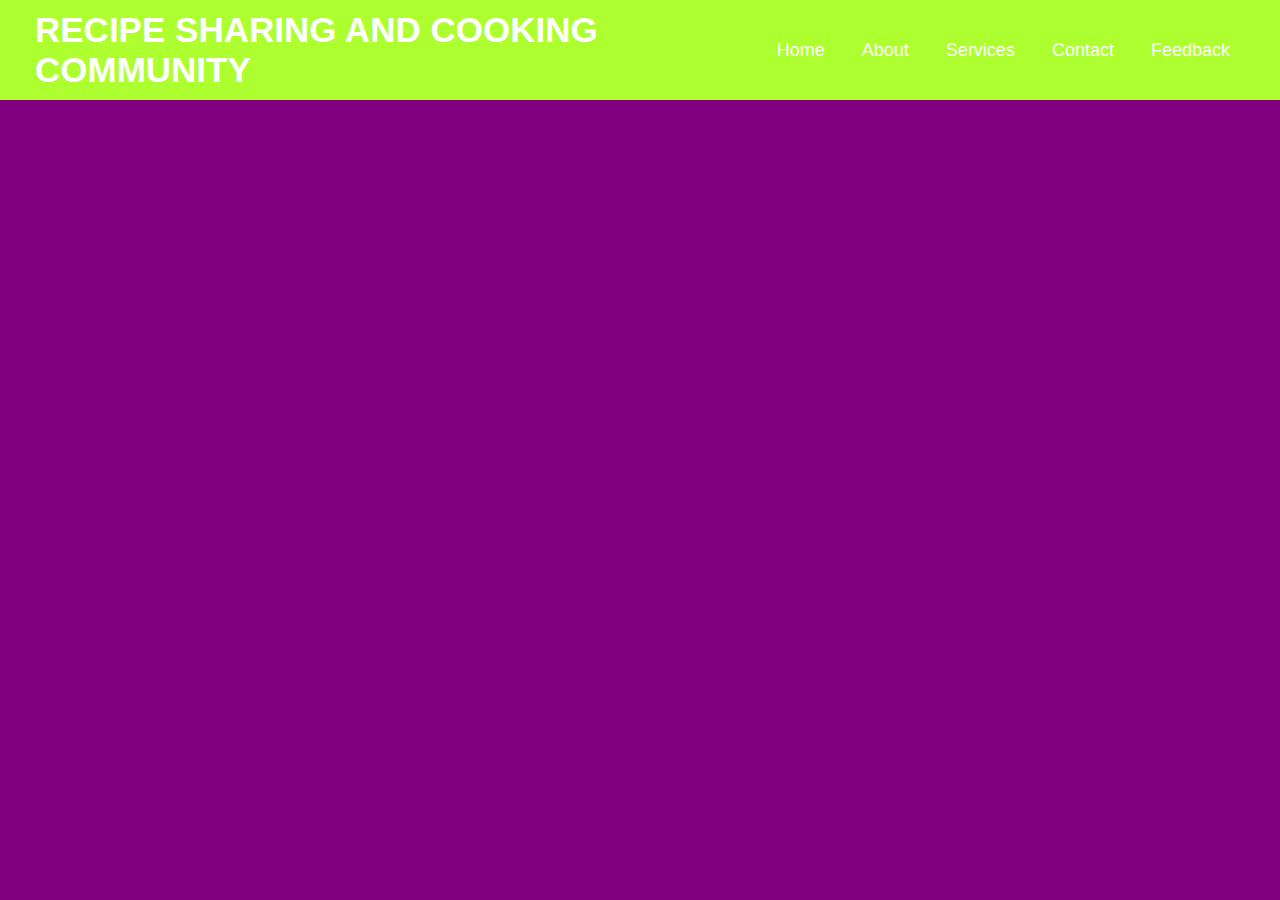
==== About.html @ c6c51e73 "Add files via upload" ====
<!DOCTYPE html>
<html lang="en">
<head>
    <meta charset="UTF-8">
    <meta name="viewport" content="width=\, initial-scale=1.0">
    <title>about</title>
    <link rel="stylesheet" href="style2.css">
    <link rel="stylesheet" href="style.css">
</head>
<body>
    <nav>
        <div class="menu">
          <div class="logo">
            <a href="#">RECIPE SHARING AND COOKING COMMUNITY</a>
          </div>
          <ul>
            <li><a href="home.html">Home</a></li>
            <li><a href="About.html">About</a></li>
            <li><a href="Services.html">Services</a></li>
            <li><a href="Contact.html">Contact</a></li>
            <li><a href="Feedback.html">Feedback</a></li>
          </ul>
        </div>
      </nav>
<h2 style="color: aliceblue;">"INDIAN FOOD RECIPE'S AND FOOD COMMUNITY"</h2>
<p></p>

</body>
</html>
<style>
  body{
      background-color: purple;
  }
  .mmm img{
      width: 100%;
      height: auto;
      padding: 0px;

  }

  .options {
  display: inline-block;
  padding: 0px;
  border-radius: 50px;
  margin: -5px;
  font-size: 35px;
  color: aliceblue;
  transition: 5s;
  font-family: optionfont;
  border: 2px;
  text-align: right;
}
</style>

<html>
<div class="options">
<a href="index.html">home</a>
</div>
  <div class="mmm">
  <img src="Food-Recipe.jpg/1.jpg">
  <img src="Food-Recipe.jpg/2.jpg">
  <img src="Food-Recipe.jpg/3.jpg">
  <img src="Food-Recipe.jpg/4.jpg">
  <img src="Food-Recipe.jpg/5.jpg">
  <img src="Food-Recipe.jpg/6.jpg">
  <img src="Food-Recipe.jpg/7.jpg">
  <img src="Food-Recipe.jpg/8.jpg">
  </div>
  </html>
---- style2.css ----
body{
    background-image: url("https://e7.pngegg.com/pngimages/736/269/png-clipart-food-background-food-fruit.png ");
    background-repeat: no-repeat;
    background-attachment: fixed;
    background-size: cover;
    background-size: 100% 100%;

}
---- style.css ----
*{
  margin: 0;
  padding: 0;
  box-sizing: border-box;
  font-family: 'Poppins',sans-serif;
}
::selection{
  color: green;
  background: #fff;
}
nav{
  position: fixed;
  background: greenyellow;
  width: 100%;
  padding: 10px 0;
  z-index: 12;
}
nav .menu{
  max-width: 1250px;
  margin: auto;
  display: flex;
  align-items: center;
  justify-content: space-between;
  padding: 0 20px;
}
.menu .logo a{
  text-decoration: none;
  color: #fff;
  font-size: 35px;
  font-weight: 600;
}
.menu ul{
  display: inline-flex;
}
.menu ul li{
  list-style: none;
  margin-left: 7px;
}
.menu ul li:first-child{
  margin-left: 0px;
}
.menu ul li a{
  text-decoration: none;
  color: #fff;
  font-size: 18px;
  font-weight: 500;
  padding: 8px 15px;
  border-radius: 5px;
  transition: all 0.3s ease;
}
.menu ul li a:hover{
  background: #fff;
  color: black;
}
.img{
  background: url('https://img.freepik.com/premium-photo/mix-vegetables-food-isolated-grey-background_429553-176.jpg')no-repeat;
  width: 100%;
  height: 100vh;
  background-size: cover;
  background-position: center;
  position: relative;
}
.img::before{
  content: '';
  position: absolute;
  height: 100%;
  width: 100%;
  background: rgba(0, 0, 0, 0.4);
}
.center{
  position: absolute;
  top: 52%;
  left: 50%;
  transform: translate(-50%, -50%);
  width: 100%;
  padding: 0 20px;
  text-align: center;
}
.center .title{
  color: #fff;
  font-size: 55px;
  font-weight: 600;
}
.center .sub_title{
  color: #fff;
  font-size: 52px;
  font-weight: 600;
}
.center .btns{
  margin-top: 20px;
}
.center .btns button{
  height: 55px;
  width: 170px;
  border-radius: 5px;
  border: none;
  margin: 0 10px;
  border: 2px solid white;
  font-size: 20px;
  font-weight: 500;
  padding: 0 10px;
  cursor: pointer;
  outline: none;
  transition: all 0.3s ease;
}
.center .btns button:first-child{
  color: #fff;
  background: none;
}
.btns button:first-child:hover{
  background: white;
  color: black;
}
.center .btns button:last-child{
  background: white;
  color: black;
}
h1{
font-size:xx-large;


}
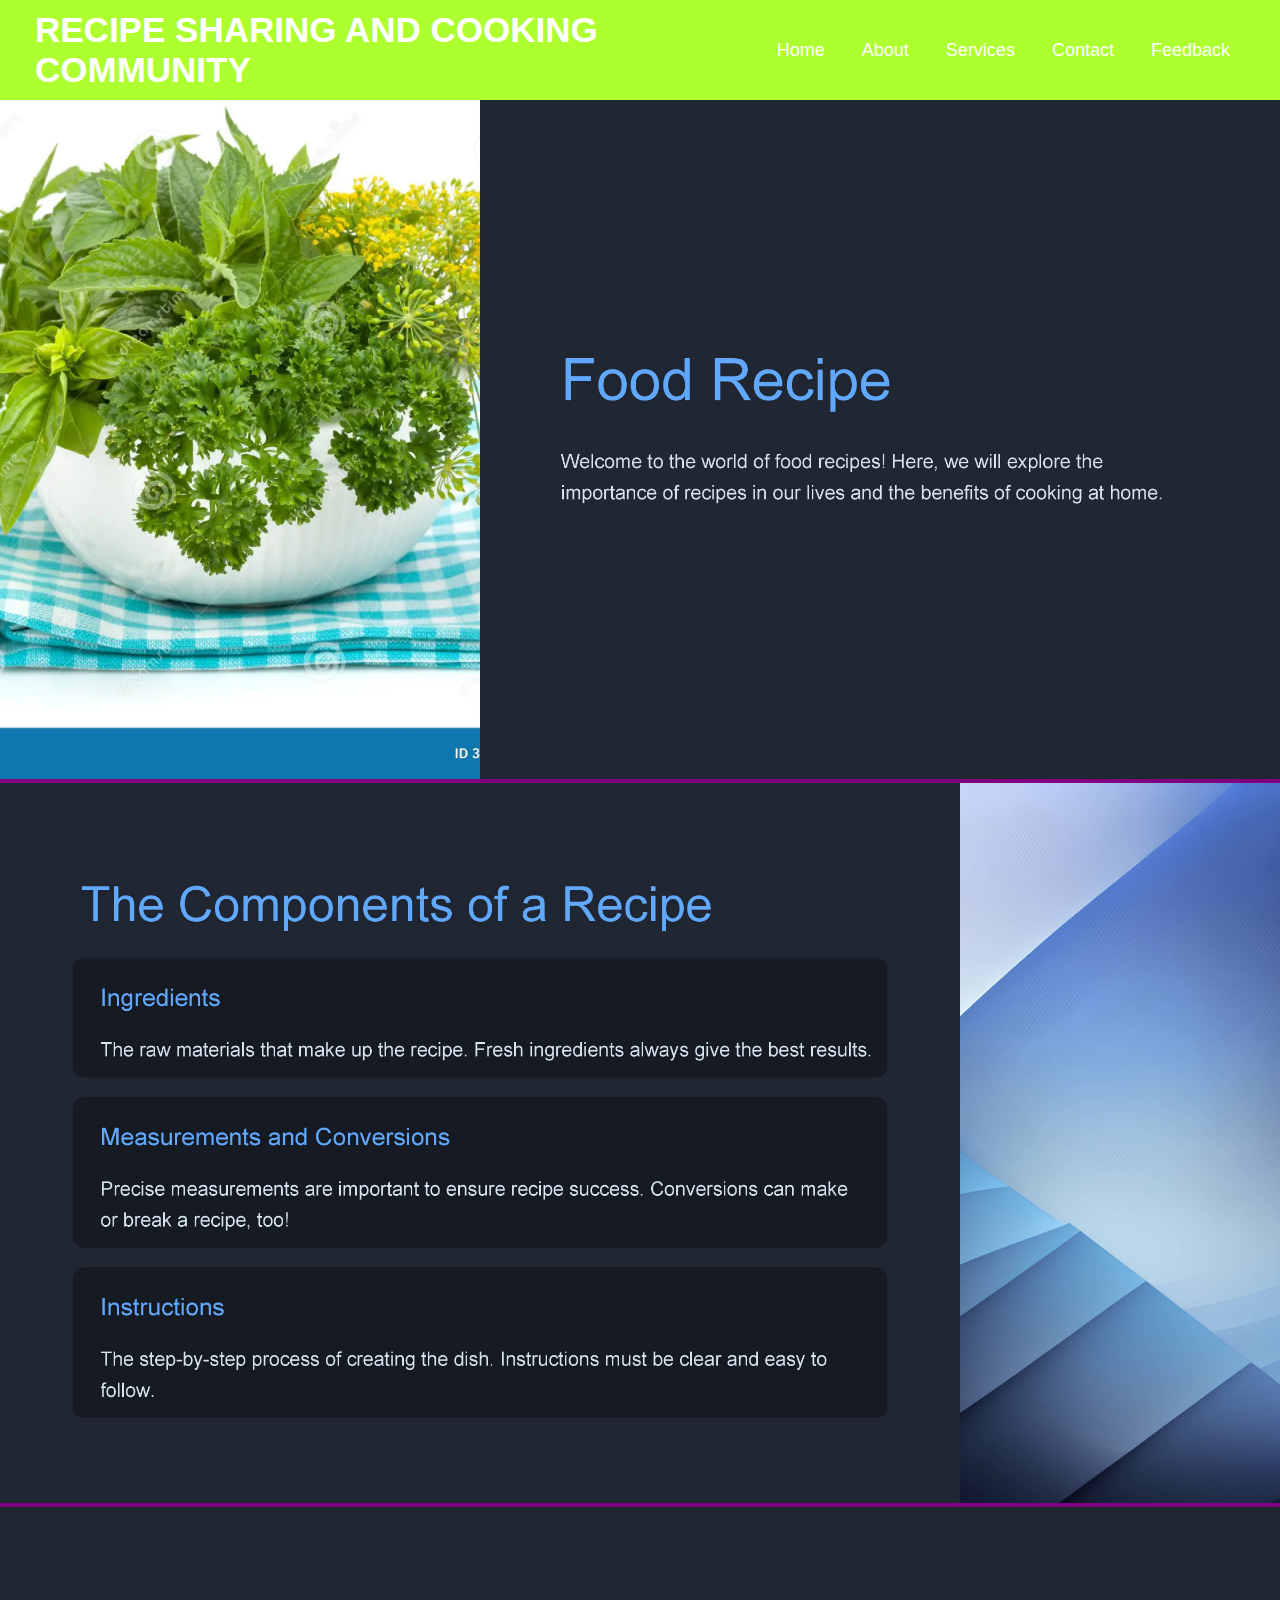
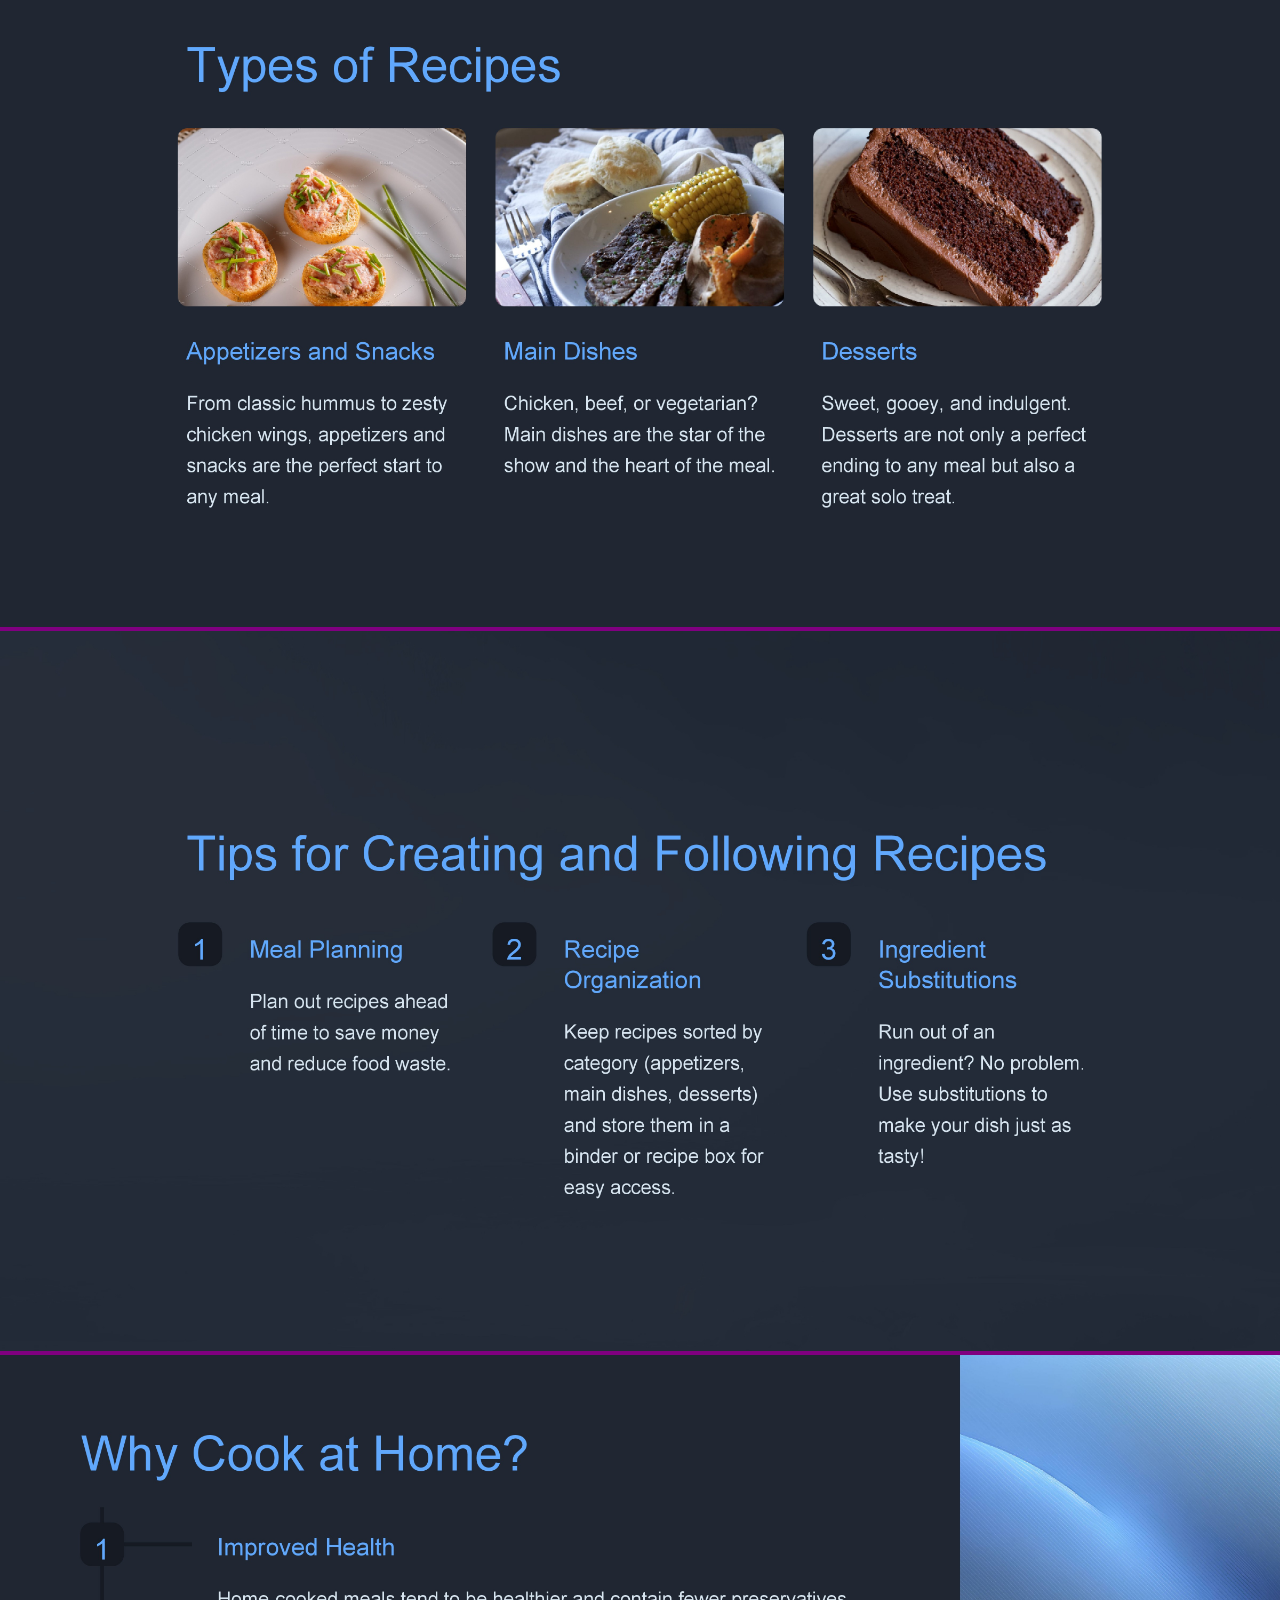
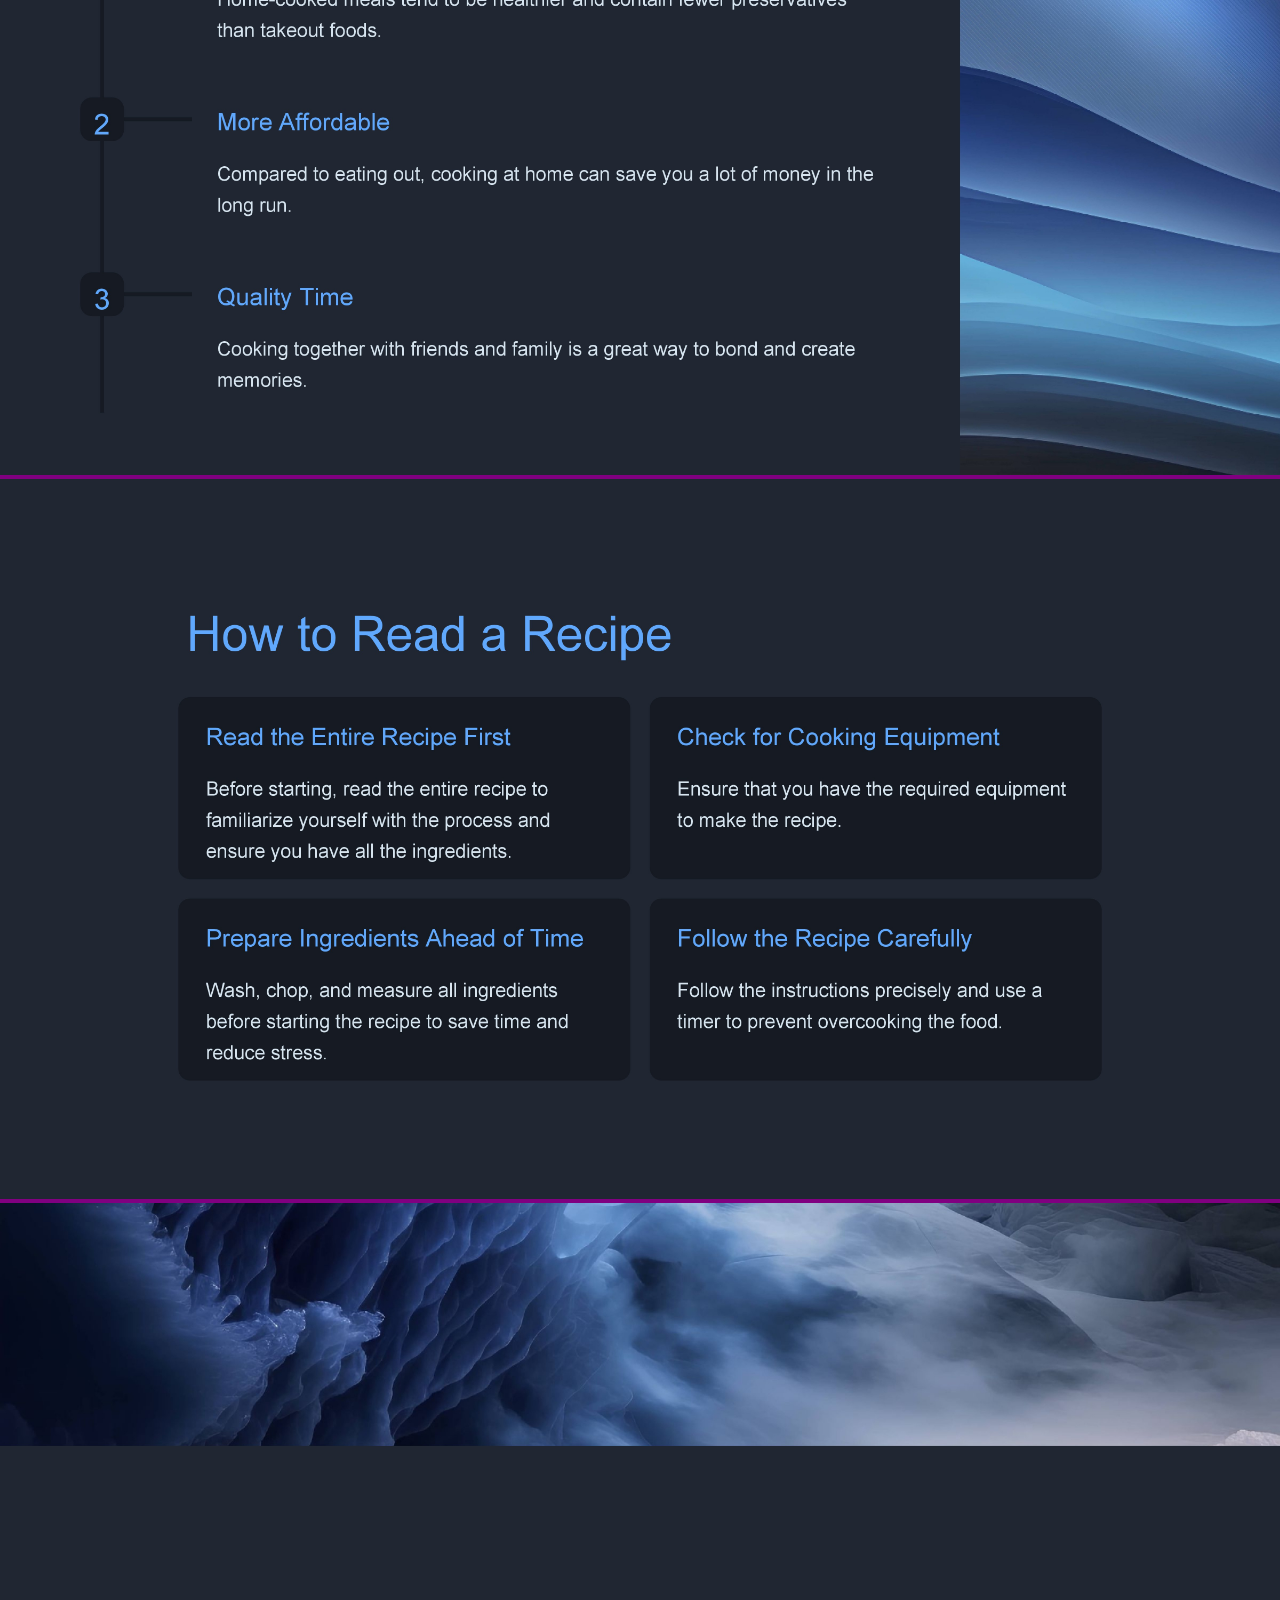
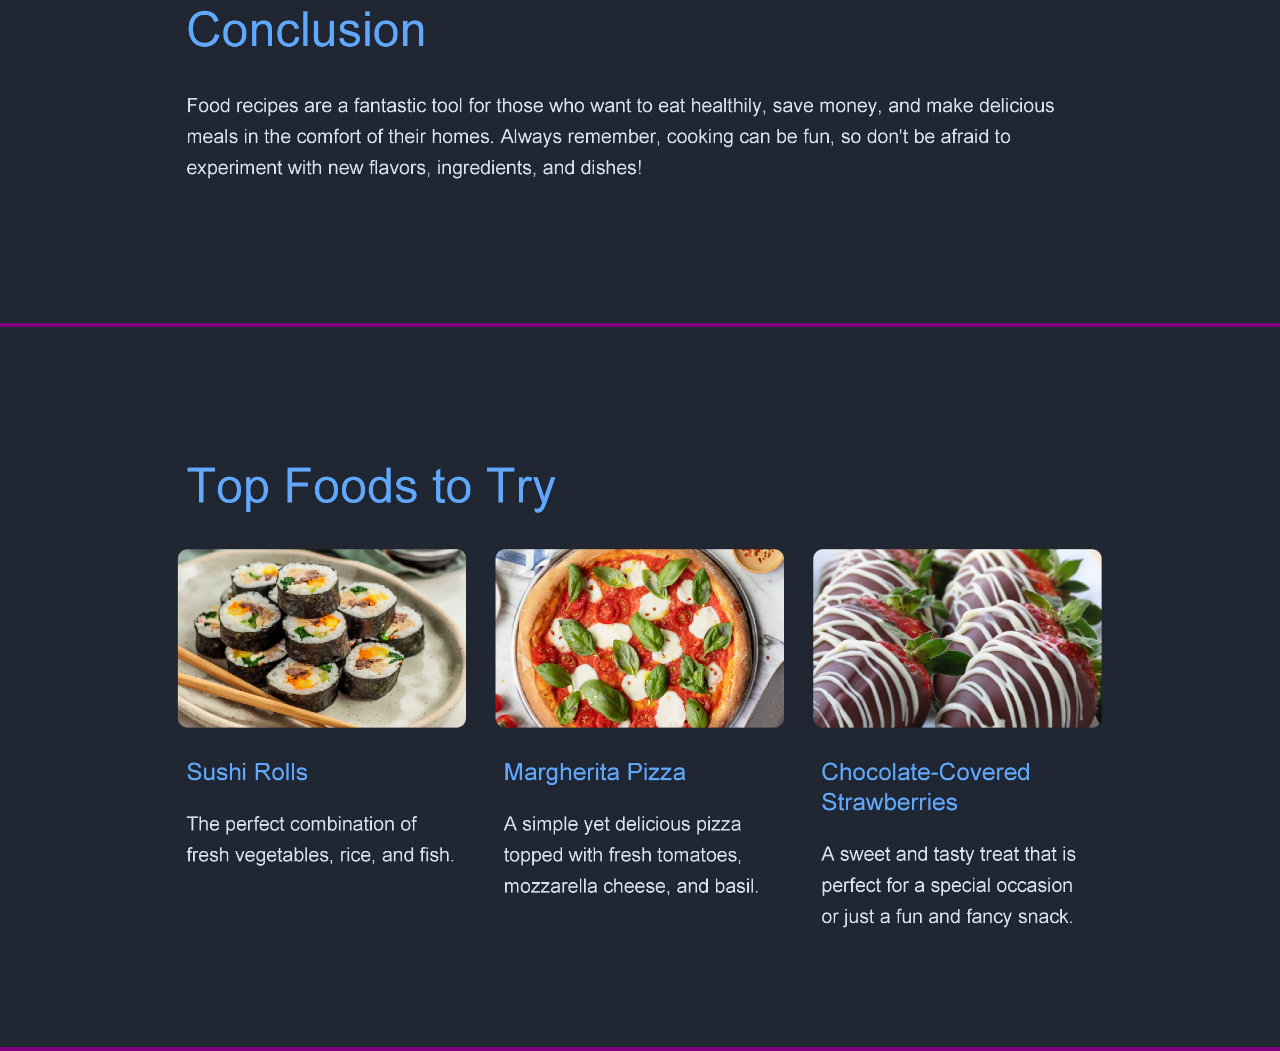
==== commit 9ac13fcd: "Update About.html" ====
--- a/About.html
+++ b/About.html
@@ -57,13 +57,13 @@
 <a href="index.html">home</a>
 </div>
   <div class="mmm">
-  <img src="Food-Recipe.jpg/1.jpg">
-  <img src="Food-Recipe.jpg/2.jpg">
-  <img src="Food-Recipe.jpg/3.jpg">
-  <img src="Food-Recipe.jpg/4.jpg">
-  <img src="Food-Recipe.jpg/5.jpg">
-  <img src="Food-Recipe.jpg/6.jpg">
-  <img src="Food-Recipe.jpg/7.jpg">
-  <img src="Food-Recipe.jpg/8.jpg">
+  <img src="1.jpg">
+  <img src="2.jpg">
+  <img src="3.jpg">
+  <img src="4.jpg">
+  <img src="5.jpg">
+  <img src="6.jpg">
+  <img src="7.jpg">
+  <img src="8.jpg">
   </div>
-  </html>+  </html>
